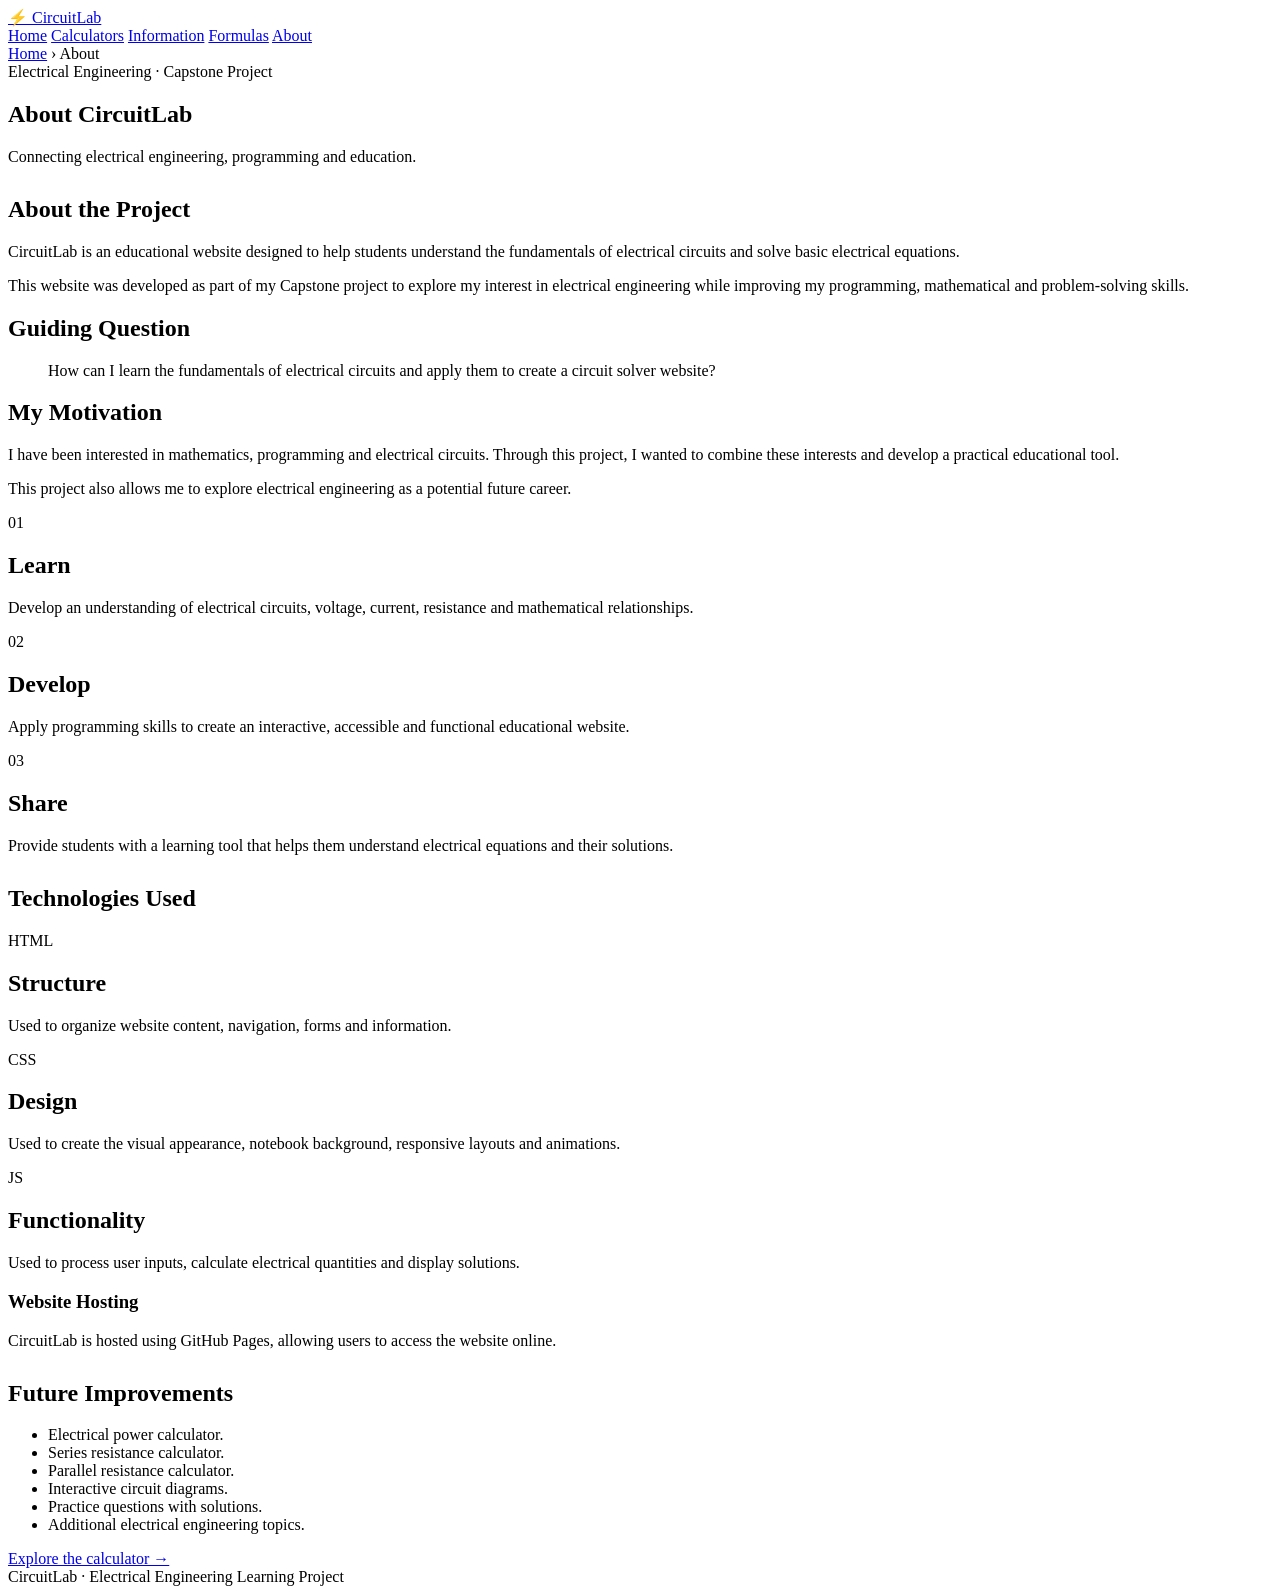
==== about/index.html @ 9d4020f3 "Update index.html" ====
<!DOCTYPE html>
<html lang="en">
<head>
  <meta charset="UTF-8">
  <meta name="viewport" content="width=device-width, initial-scale=1.0">

  <title>CircuitLab | About</title>

  <link rel="icon" type="image/svg+xml" href="/CircuitLab/logo.svg?v=2">
  <link rel="stylesheet" href="/CircuitLab/style.css?v=6">
<!-- <script src="/CircuitLab/script.js?v=6" defer></script> -->
</head>

<body>

  <header>
    <nav>
      <a class="brand" href="/CircuitLab/">⚡ CircuitLab</a>

      <div class="links">
        <a href="/CircuitLab/">Home</a>
        <a href="/CircuitLab/calculator/">Calculators</a>
        <a href="/CircuitLab/information/">Information</a>
        <a href="/CircuitLab/formulas/">Formulas</a>
        <a class="active" href="/CircuitLab/about/">About</a>
      </div>
    </nav>
  </header>

  <div class="crumb">
    <a href="/CircuitLab/">Home</a> › About
  </div>

  <main class="site-main">

    <section class="hero">

      <span class="eyebrow">
        Electrical Engineering · Capstone Project
      </span>

      <h1>About CircuitLab</h1>

      <p class="intro">
        Connecting electrical engineering,
        programming and education.
      </p>

    </section>

    <article style="margin-top: 30px;">

      <h2>About the Project</h2>

      <p>
        CircuitLab is an educational website designed
        to help students understand the fundamentals
        of electrical circuits and solve basic
        electrical equations.
      </p>

      <p>
        This website was developed as part of my
        Capstone project to explore my interest
        in electrical engineering while improving
        my programming, mathematical and
        problem-solving skills.
      </p>

      <h2>Guiding Question</h2>

      <blockquote>
        How can I learn the fundamentals of electrical
        circuits and apply them to create a circuit
        solver website?
      </blockquote>

      <h2>My Motivation</h2>

      <p>
        I have been interested in mathematics,
        programming and electrical circuits.
        Through this project, I wanted to combine
        these interests and develop a practical
        educational tool.
      </p>

      <p>
        This project also allows me to explore
        electrical engineering as a potential
        future career.
      </p>

    </article>

    <section class="tiles">

      <article>

        <div class="symbol">01</div>

        <h2>Learn</h2>

        <p>
          Develop an understanding of electrical
          circuits, voltage, current, resistance
          and mathematical relationships.
        </p>

      </article>

      <article>

        <div class="symbol">02</div>

        <h2>Develop</h2>

        <p>
          Apply programming skills to create
          an interactive, accessible and
          functional educational website.
        </p>

      </article>

      <article>

        <div class="symbol">03</div>

        <h2>Share</h2>

        <p>
          Provide students with a learning tool
          that helps them understand electrical
          equations and their solutions.
        </p>

      </article>

    </section>

    <article style="margin-top: 30px;">

      <h2>Technologies Used</h2>

      <section class="tiles">

        <article>

          <div class="symbol">HTML</div>

          <h2>Structure</h2>

          <p>
            Used to organize website content,
            navigation, forms and information.
          </p>

        </article>

        <article>

          <div class="symbol">CSS</div>

          <h2>Design</h2>

          <p>
            Used to create the visual appearance,
            notebook background, responsive layouts
            and animations.
          </p>

        </article>

        <article>

          <div class="symbol">JS</div>

          <h2>Functionality</h2>

          <p>
            Used to process user inputs, calculate
            electrical quantities and display solutions.
          </p>

        </article>

      </section>

      <h3>Website Hosting</h3>

      <p>
        CircuitLab is hosted using GitHub Pages,
        allowing users to access the website online.
      </p>

    </article>

    <article style="margin-top: 30px;">

      <h2>Future Improvements</h2>

      <ul>
        <li>Electrical power calculator.</li>
        <li>Series resistance calculator.</li>
        <li>Parallel resistance calculator.</li>
        <li>Interactive circuit diagrams.</li>
        <li>Practice questions with solutions.</li>
        <li>Additional electrical engineering topics.</li>
      </ul>

      <a class="action" href="/CircuitLab/calculator/">
        Explore the calculator →
      </a>

    </article>

  </main>

  <footer>
    CircuitLab · Electrical Engineering Learning Project
  </footer>

</body>
</html>
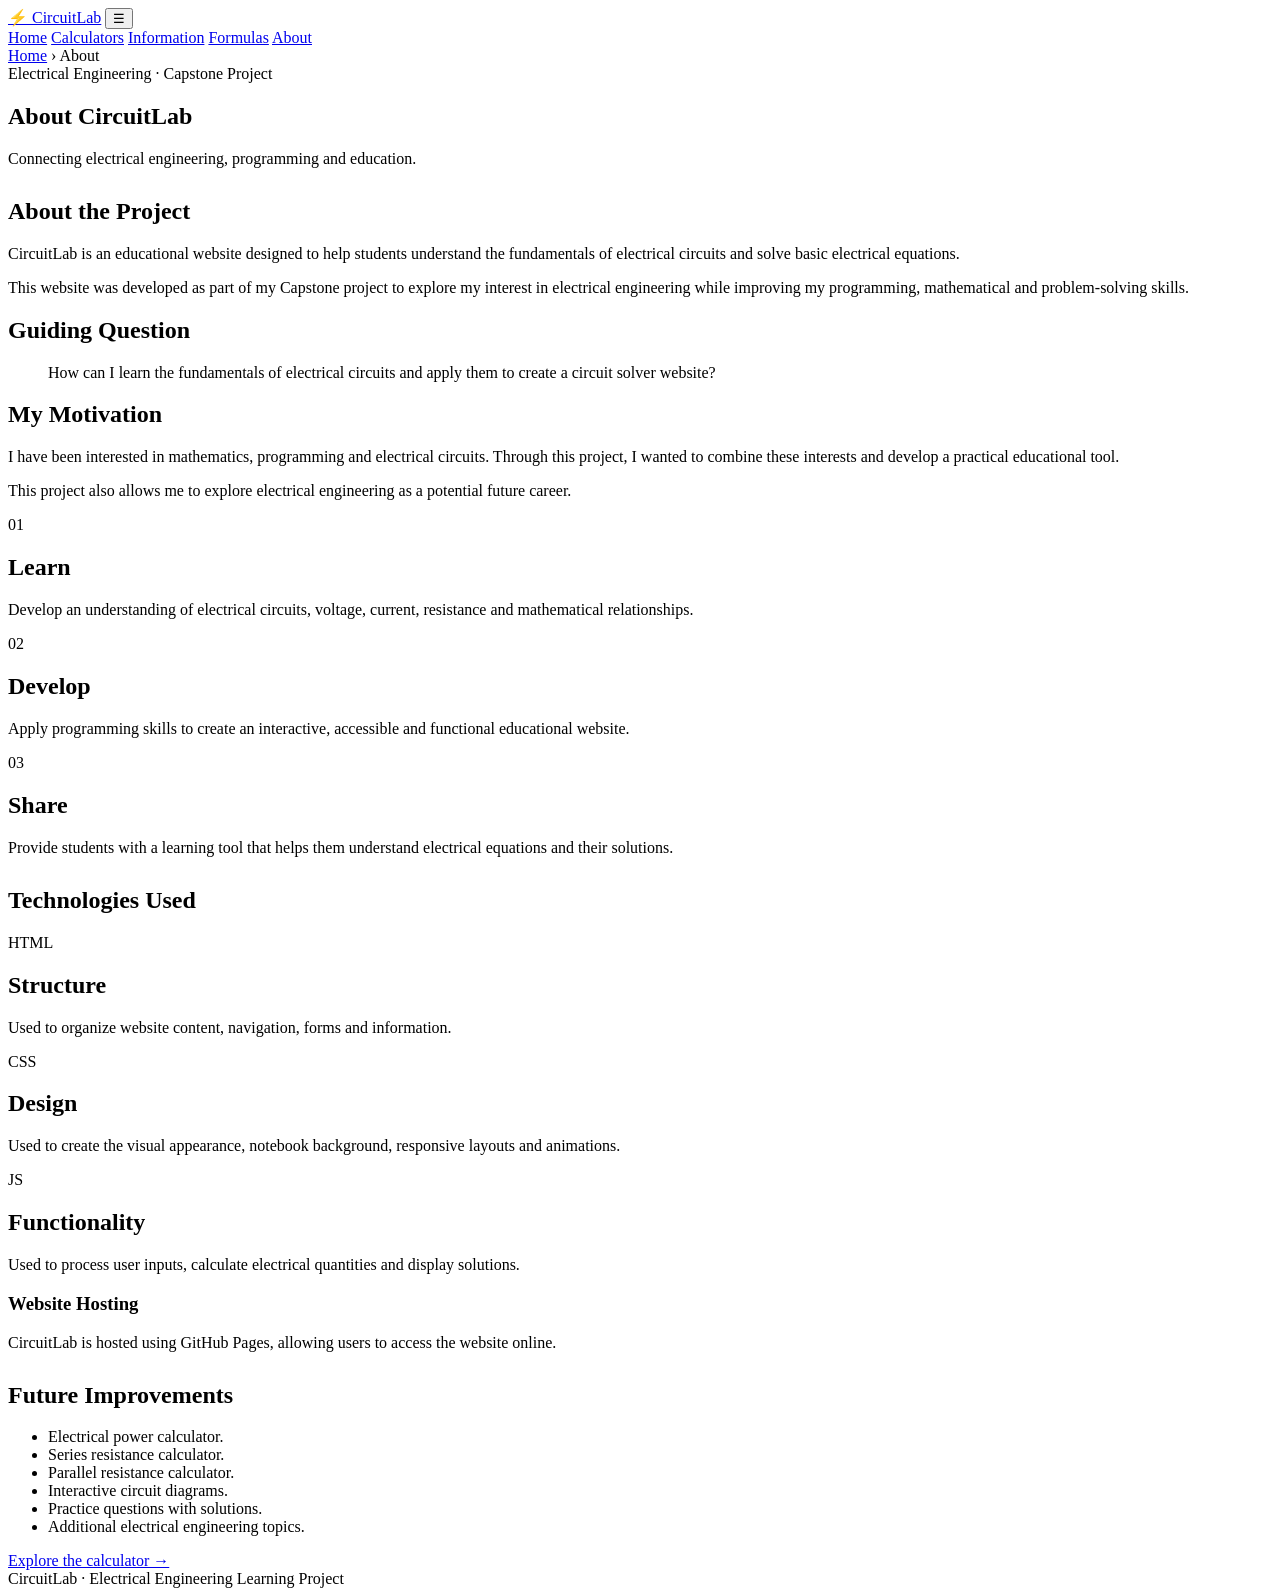
==== commit 8cfed39e: "Update index.html" ====
--- a/about/index.html
+++ b/about/index.html
@@ -8,25 +8,39 @@
   <title>CircuitLab | About</title>
 
   <link rel="icon" type="image/svg+xml" href="/CircuitLab/logo.svg?v=2">
-  <link rel="stylesheet" href="/CircuitLab/style.css?v=6">
-<!-- <script src="/CircuitLab/script.js?v=6" defer></script> -->
+  <link rel="stylesheet" href="/CircuitLab/style.css?v=8">
+  <script src="/CircuitLab/script.js?v=7" defer></script>
 </head>
 
 <body>
 
-  <header>
-    <nav>
-      <a class="brand" href="/CircuitLab/">⚡ CircuitLab</a>
-
-      <div class="links">
-        <a href="/CircuitLab/">Home</a>
-        <a href="/CircuitLab/calculator/">Calculators</a>
-        <a href="/CircuitLab/information/">Information</a>
-        <a href="/CircuitLab/formulas/">Formulas</a>
-        <a class="active" href="/CircuitLab/about/">About</a>
-      </div>
-    </nav>
-  </header>
+
+<header>
+  <nav>
+
+    <a class="brand" href="/CircuitLab/">⚡ CircuitLab</a>
+
+    <!-- Mobile menu button -->
+    <button
+      class="menu-toggle"
+      type="button"
+      aria-label="Toggle navigation"
+      aria-expanded="false"
+      aria-controls="nav-links">
+      ☰
+    </button>
+
+    <div class="links" id="nav-links">
+      <a class="active" href="/CircuitLab/">Home</a>
+      <a href="/CircuitLab/calculator/">Calculators</a>
+      <a href="/CircuitLab/information/">Information</a>
+      <a href="/CircuitLab/formulas/">Formulas</a>
+      <a href="/CircuitLab/about/">About</a>
+    </div>
+
+  </nav>
+</header>
+
 
   <div class="crumb">
     <a href="/CircuitLab/">Home</a> › About
